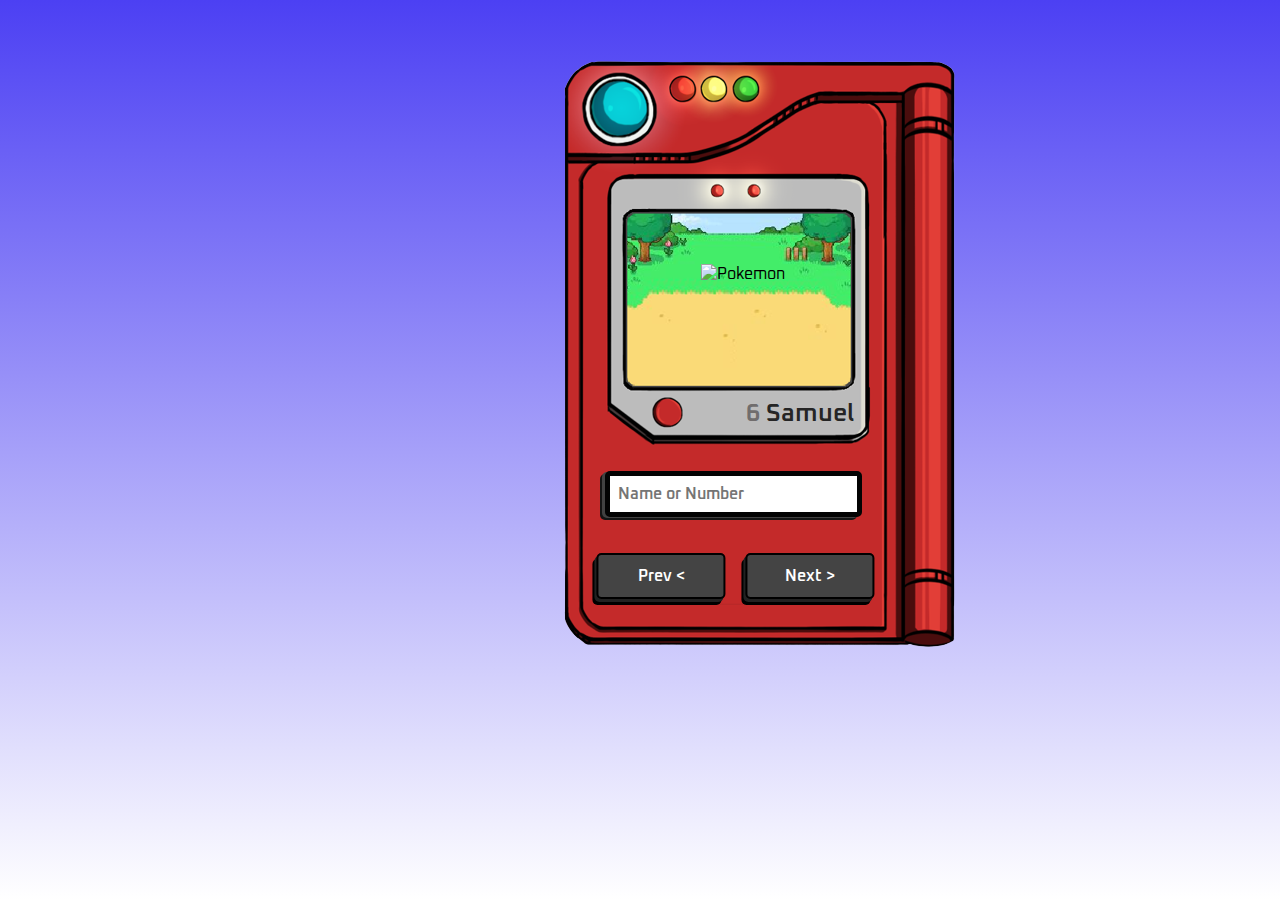
==== index.html @ b12d12fd "HTML E CSS OK" ====
<!DOCTYPE html>
<html lang="pt-br">

<head>
    <meta charset="UTF-8">
    <meta http-equiv="X-UA-Compatible" content="IE=edge">
    <meta name="viewport" content="width=device-width, initial-scale=1.0">

    <link rel="shortcut icon" href="favicon/favicon-16x16-Pokemon.png" type="image/x-icon">
    <link rel="stylesheet" href="style.css">
    <title>Pokedex Samuel</title>
</head>

<body>

    <main>

        <img src="" alt="Pokemon" class="pokemon_img">

        <h1 class="pokemon_data">
            <span class="pokemon_number">6</span>
            <span class="pokemon_name">samuel</span>
        </h1>

        <form class="form">
            <input 
            type="search"
            class="input_search"
            placeholder="Name or Number"
            required
            />
        </form>

        <div class="buttons">
            <button class="button btn-prev">Prev &lt;</button>
            <button class="button btn-next">Next &gt;</button>


        </div>

        <img src="img/Pokedex.png" alt="pokedex" class="pokedex">


    </main>
</body>

</html>
---- style.css ----
@import url('https://fonts.googleapis.com/css2?family=Oxanium:wght@300;400;500;600;700;800&display=swap');

* {
    margin: 0;
    padding: 0;
    box-sizing: border-box;
    font-family: 'Oxanium', cursive;
}


body {
    text-align: center;
    background: linear-gradient(to bottom, #4c40f3, #fff);
    min-height: 100vh;
}

main {
    display: inline-block;
    margin-top: 2%;
    margin-left: 20%;
    padding: 10px;
    position: relative;

}


.pokedex {
    width: 100%;
    max-width: 612px;
}

.pokemon_img {
    position: absolute;
    bottom: 60%;
    left: 50%;
    transform: translate(-80%, 20%);

}

.pokemon_data {
    position: absolute;
    font-weight: 600;
    color: rgb(112, 109, 109);
    top: 58.5%;
    right: 30%;
    font-size: clamp(8px, 5vw, 25px);
}

.pokemon_name {
    color: #252525;
    text-transform: capitalize;
    top: 60.5%;
}


.form {
    position: absolute;
    width: 60%;
    top: 70%;
    left: 12%;
}

.input_search {
    width: 100%;
    padding: 3%;
    outline: none;
    border: 5px solid rgb(3, 3, 3);
    border-radius: 5px;
    font-weight: 600;
    color: #578807;
    font-size: clamp(8px, 5vw, 1rem);
    box-shadow: -3px 1px 0 rgb(66, 66, 66), -5px 3px 0 rgb(20, 20, 20)
}

.buttons {
    position: absolute;
    bottom: 10%;
    left: 47%;
    width: 65%;
    transform: translate(-57%, 0);
    display: flex;
    gap: 20px;
}

.button {
    width: 50%;
    padding: 4%;
    border: 2px solid #000;
    border-radius: 5px;
    font-size: clamp(8px, 5vw, 1rem);
    font-weight: 600;
    color: white;
    background-color: #444;
    box-shadow: -2px 3px 0 #222, -4px 6px 0 #000;
}

.button:active{
    box-shadow: inset -4px 4px 0 #000;
    font-size: 0.9rem;
}
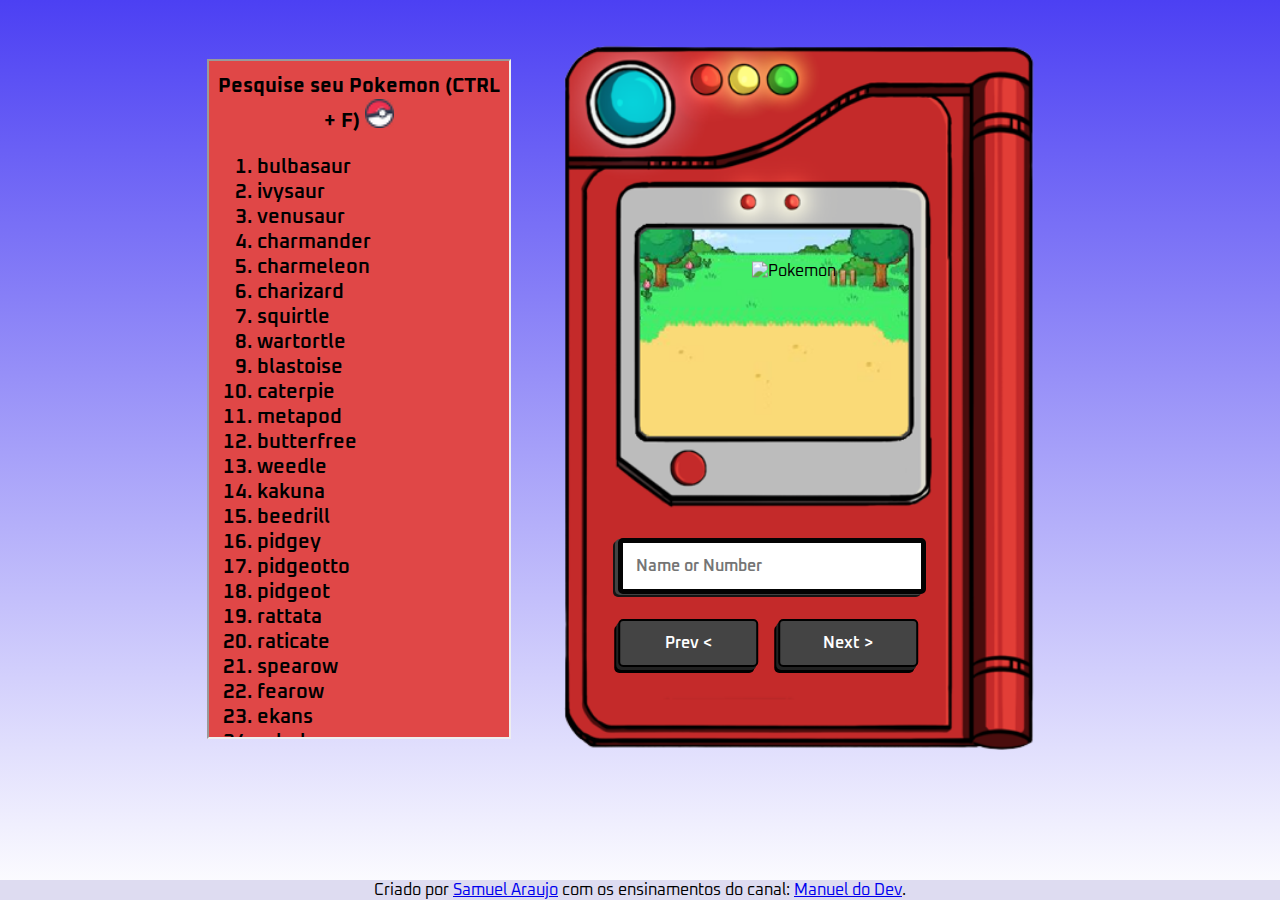
==== commit 81bf4697: "Iframe_OK" ====
--- a/index.html
+++ b/index.html
@@ -8,18 +8,26 @@
 
     <link rel="shortcut icon" href="favicon/favicon-16x16-Pokemon.png" type="image/x-icon">
     <link rel="stylesheet" href="style.css">
+    
+    <script defer src="script.js"></script>
+
     <title>Pokedex Samuel</title>
 </head>
 
 <body>
+    
+    <main>
+        
+        <iframe src="ListaPokemonsIframe.html"
+        height="680"
+        >
 
-    <main>
+        </iframe>
 
-        <img src="" alt="Pokemon" class="pokemon_img">
-
+        <img src="" alt="Pokemon" class="pokemon_gif">
         <h1 class="pokemon_data">
-            <span class="pokemon_number">6</span>
-            <span class="pokemon_name">samuel</span>
+            <span class="pokemon_number"></span>
+            <span class="pokemon_name"></span>
         </h1>
 
         <form class="form">
@@ -40,8 +48,9 @@
 
         <img src="img/Pokedex.png" alt="pokedex" class="pokedex">
 
-
     </main>
+    <footer>Criado por <a href="https://github.com/samuelsam8" target="blank">Samuel Araujo</a> com os ensinamentos do canal: <a href="https://www.youtube.com/watch?v=SjtdH3dWLa8&ab_channel=ManualdoDev" target="blank" class="externo"> Manuel do Dev</a>.</footer>
+  
 </body>
 
 </html>--- a/style.css
+++ b/style.css
@@ -10,48 +10,68 @@
 
 body {
     text-align: center;
-    background: linear-gradient(to bottom, #4c40f3, #fff);
+    background: linear-gradient(to bottom, rgb(76, 64, 243), #fff);
     min-height: 100vh;
+}
+
+footer{
+    bottom: 0;
+    position: fixed;
+    width: 100%;
+    text-align: center;
+    background-color:rgb(222, 220, 241);
 }
 
 main {
     display: inline-block;
-    margin-top: 2%;
+    margin-top: 0.5%;
     margin-left: 20%;
     padding: 10px;
     position: relative;
 
 }
 
+iframe{ 
+    position: absolute;
+    margin-top: 10%;
+    right: 110%;
+}
+
 
 .pokedex {
-    width: 100%;
+    width: 120%;
     max-width: 612px;
 }
 
-.pokemon_img {
+.pokemon_gif {
     position: absolute;
-    bottom: 60%;
-    left: 50%;
+    bottom: 52%;
+    left: 62%;
     transform: translate(-80%, 20%);
+    height: 18%;
 
 }
 
 .pokemon_data {
     position: absolute;
+    font-size: 100%;
     font-weight: 600;
     color: rgb(112, 109, 109);
     top: 58.5%;
-    right: 30%;
-    font-size: clamp(8px, 5vw, 25px);
+    right: 16%;
+    font-size: clamp(1px, 5vw, 25px);
+}
+
+.pokemon_number{
+    font-size: 80%;
 }
 
 .pokemon_name {
+    font-size: 80%;
     color: #252525;
     text-transform: capitalize;
-    top: 60.5%;
+   
 }
-
 
 .form {
     position: absolute;
@@ -61,8 +81,10 @@
 }
 
 .input_search {
-    width: 100%;
-    padding: 3%;
+    position: absolute;
+    left: 5%;
+    width: 120%;
+    padding: 5%;
     outline: none;
     border: 5px solid rgb(3, 3, 3);
     border-radius: 5px;
@@ -74,9 +96,9 @@
 
 .buttons {
     position: absolute;
-    bottom: 10%;
-    left: 47%;
-    width: 65%;
+    bottom: 13%;
+    left: 55%;
+    width: 70%;
     transform: translate(-57%, 0);
     display: flex;
     gap: 20px;
